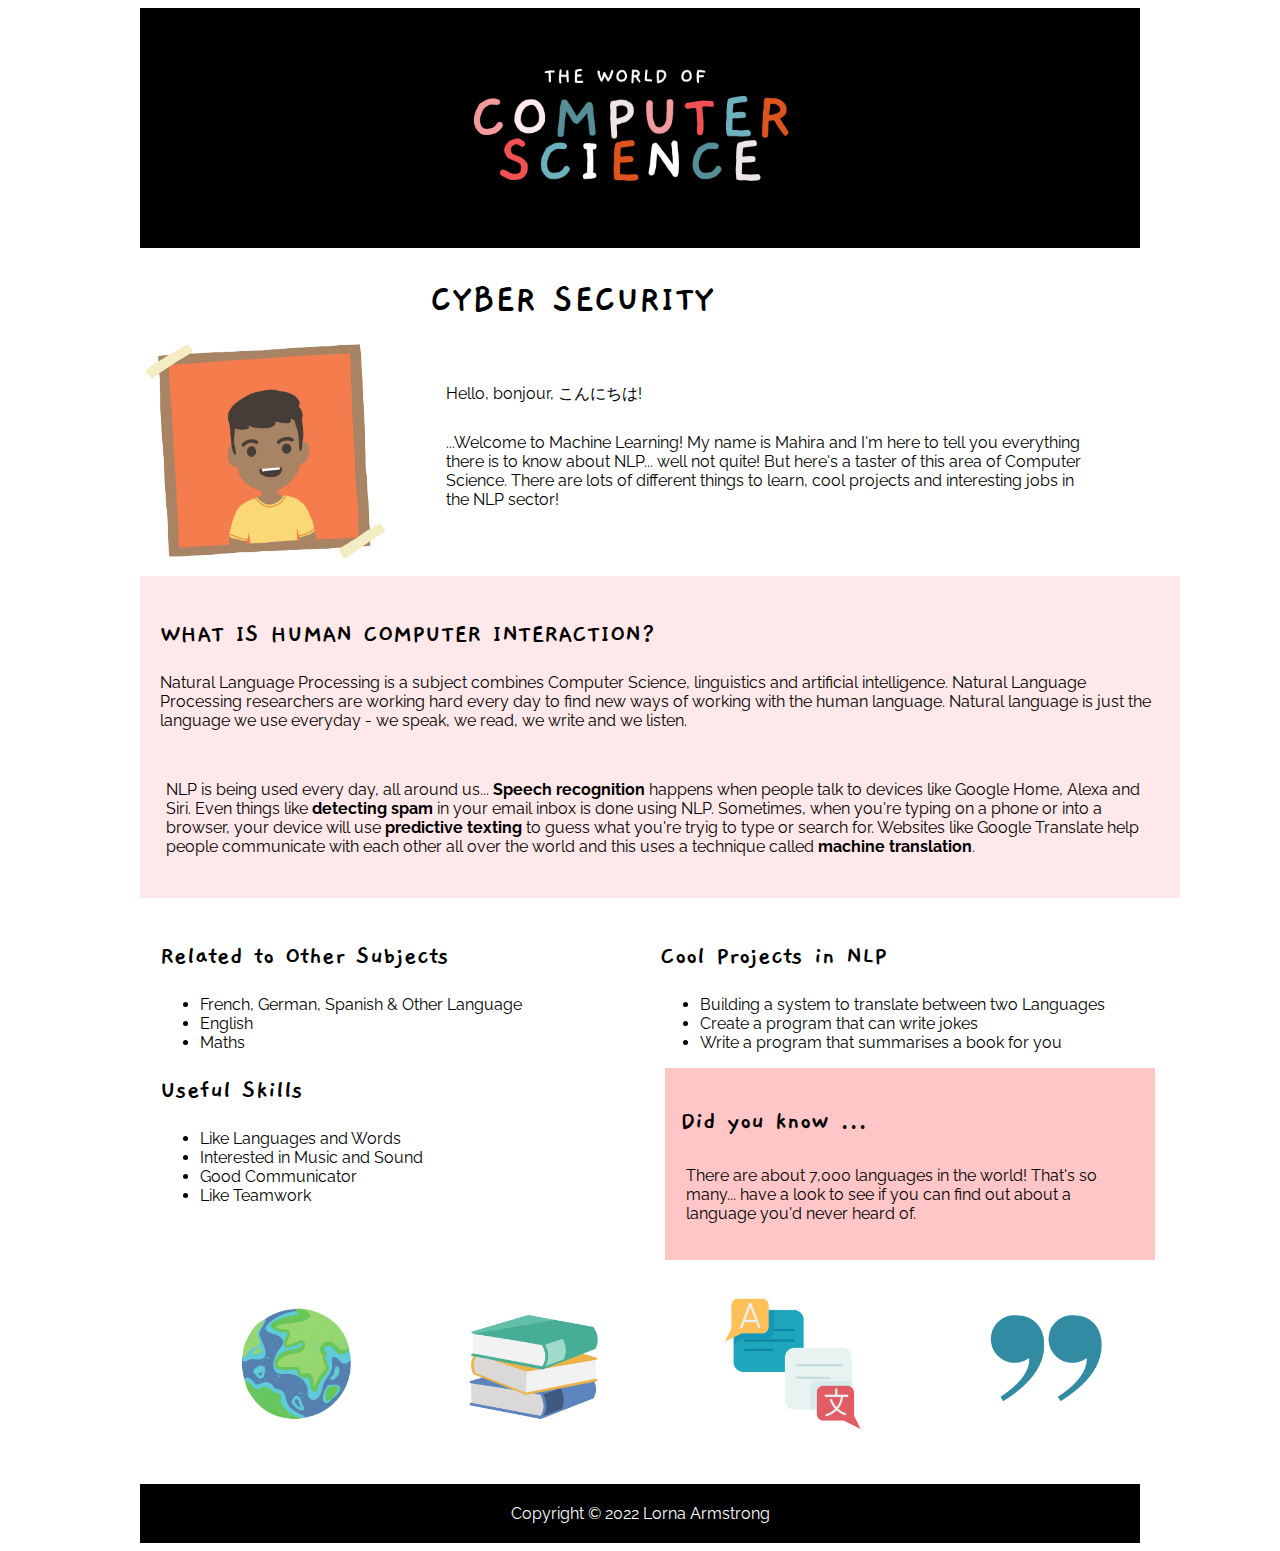
==== cyber-security.html @ d7040ce2 "Rename HTML Links and setup template" ====
<html lang="en">
<head>
    <meta charset="UTF-8">
    <meta name="viewport" content="width=device-width, initial-scale=1.0">
    <link rel="stylesheet" href="styles/style.css"/>
    <link rel="preconnect" href="https://fonts.googleapis.com">
    <link rel="stylesheet" href="https://fonts.googleapis.com/css?family=Raleway"/>
    <link rel="preconnect" href="https://fonts.gstatic.com" crossorigin>
    <link href="https://fonts.googleapis.com/css2?family=Gaegu:wght@700&family=Spartan:wght@900&display=swap" rel="stylesheet">
    <title>Natural Language Processing</title>
</head>
<body>
    <div id="container">
        <div id="header">
            <a href="index.html">
                <img src="images/banner.png" alt="The World of Computer Science" width=100%>
            </a>
        </div>
        <div class="subject-header">
            <img class="profile-image" src="images/CJ.png" width=25%>
            <h1>CYBER SECURITY</h1>
            <div class="nlp-intro">
                <p> Hello, bonjour, こんにちは! </p>
                <p>...Welcome to Machine Learning! My name is Mahira and I'm here to tell you everything there is to know about NLP...
                    well not quite! But here's a taster of this area of Computer Science. There are lots of different things to learn, cool projects and interesting jobs
                    in the NLP sector! </p>
                </p>
            </div>
        </div>
        <div class="subject-nlp-container">
            <h2> WHAT IS HUMAN COMPUTER INTERACTION? </h2>
            Natural Language Processing is a subject combines Computer Science, linguistics and artificial intelligence. Natural Language Processing researchers are
            working hard every day to find new ways of working with the human language. Natural language is just the language we use everyday - we speak, we read, we write
            and we listen.</p>

            <p>NLP is being used every day, all around us... <b>Speech recognition</b> happens when people talk to devices like Google Home, Alexa and Siri.
                Even things like <b>detecting spam</b> in your email inbox is done using NLP. Sometimes, when you're typing on a phone or into a browser, your device will
                use <b>predictive texting</b> to guess what you're tryig to type or search for.
                Websites like Google Translate help people communicate with each other all over the world and this uses a technique called <b>machine translation</b>.</p>
        </div>
        <div class="no-background-container">
            <div class="left-content">
                <h2> Related to Other Subjects </h2>
                <ul>
                    <li>French, German, Spanish & Other Language</li>
                    <li>English</li>
                    <li>Maths</li>
                </ul>
                <h2> Useful Skills </h2>
                <ul>
                    <li>Like Languages and Words</li>
                    <li>Interested in Music and Sound</li>
                    <li>Good Communicator</li>
                    <li>Like Teamwork</li>
                </ul>
            </div>
            <div class="left-content">
                <h2> Cool Projects in NLP </h2>
                <ul>
                    <li>Building a system to translate between two Languages</li>
                    <li>Create a program that can write jokes</li>
                    <li>Write a program that summarises a book for you</li>
                </ul>
                <div class="did-you-know-outer">
                    <div class="did-you-know-inner">
                        <h2> Did you know ... </h2>
                        <p>There are about 7,000 languages in the world! That's so many... have a look to see if you can find out about a language you'd never heard of. </p>
                    </div>
                </div>
            </div>
            <img src=images/nlp-icons.png width=100%>
        </div>

        <div id="footer">
            Copyright &copy; 2022 Lorna Armstrong
        </div>
    </div>
</body>

</html>
---- styles/style.css ----
#header {
    background-color: #000000;
    color: white;
    text-align: center;
    padding: 20px 0px 20px 0px;
}

#container {
    width: 1000px;
    margin-left: auto;
    margin-right: auto;
}

#content {
    padding: 10px 10px 10px 10px;
    height: 1800px;
    margin-right: auto;
    margin-left: auto;
    background-color: white;
    color: black;
}

#left-container{
    height: 450px;
    width: 29%;
    float: left;
    margin: 5 5 5 5;
}

#right-container{
    height: 100px;
    width: 48%;
    float: right;
    margin: 5 5 5 5;
}

.subject-posters{
    width: 1100px;
    align-items: center;
}

#footer {
    clear: both;
    padding: 20px;
    background-color: black;
    color: white;
    text-align: center;
}

.nlp-container {
    padding: 20px;
}

.robotics-container {
    padding: 20px;
    background-color: #91c8d1;
    color: white;
}

.light-grey-box {
    background-color: #fff;
}

.float-left {
    float:left;
    padding: 10px;
}

.software-enginering-container {
    padding: 20px;
    background-color: #ffeaec;
    color: black;
}

.pink-container {
    padding: 20px;
    margin: 10px;
    height: 1000px;
}

.robotics-blue-container {
    padding: 20px;
    background-color: #578f99;
    margin: 10px;
    height: 1000px;
}

.profile-image {
    float:left;
    margin: 60px 40px 10px 0px;

}

.nlp-text {
    font-family: "Spartan", Arial, sans-serif;
    font-size: 13pt;
    color: black;
}

.robotics-text {
    font-family: "Spartan", Arial, sans-serif;
    color: black;
}

.nlp-content {
    margin: 40px 40px 10px 10px;
    float: left;
    width: 100%;
}

.robotics-content{
    margin: 40px 40px 10px 10px;
    float: left;
    width: 100%;
}

.nlp-intro {
    width: 65%;
    float: left;
    padding: 10px;
    background-image: "/images/speech.png";
    font-family: "Raleway", Arial, sans-serif;
}

.robotics-intro {
    width: 65%;
    float: left;
    padding: 10px;
    background-color: white;
    background-color: #91c8d1;
}

p {
    padding: 6px;
    font-family: "Raleway", Arial, sans-serif;
}

body {
    background-color: #fff;
    font-family: "Raleway", Arial, sans-serif;
    justify-content: center;
}

h3, h4, h5, h6 {
  font-family: "Spartan", Arial, sans-serif;
  letter-spacing: 5px;
  text-align: center;
}

h1, h2 {
    text-align: left;
    font-family: 'Gaegu', cursive;
}

h1 {
    font-size: 30pt;
}

h2 {
    font-size: 20pt;
}

.subject-nlp-container{
    width: 100%;
    background-color: #FFE8E9;
    float:left;
    padding: 20px;
}

.no-background-container{
    width: 100%;
    float:left;
    padding: 20px;
}

.left-content{
    width: 50%;
    float:left;
}

.did-you-know-outer {
    margin: 5px;
    padding: 5px;
    background-color: #FFC6C8;
}

.did-you-know-inner {
    padding: 10px;
}
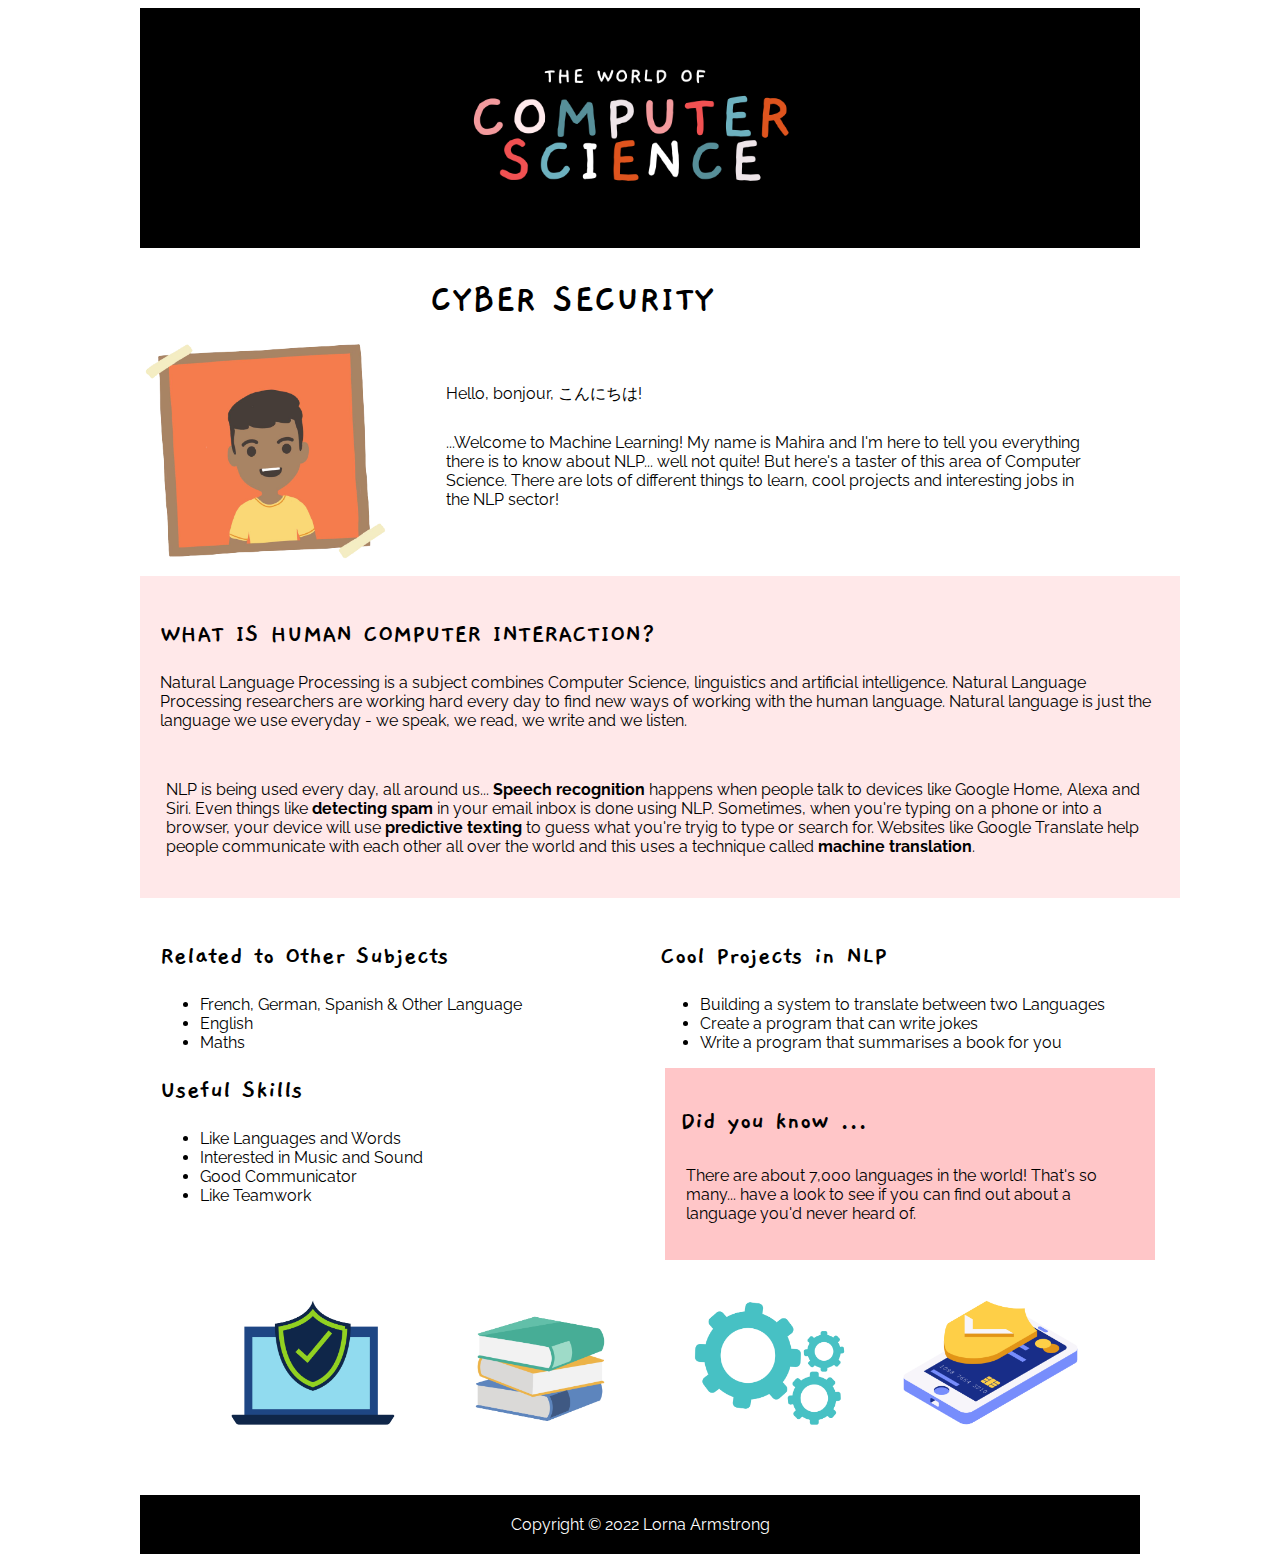
==== commit 02bbfae9: "Create robotics page" ====
--- a/cyber-security.html
+++ b/cyber-security.html
@@ -68,7 +68,7 @@
                     </div>
                 </div>
             </div>
-            <img src=images/nlp-icons.png width=100%>
+            <img src=images/cyber-icons.png width=100%>
         </div>
 
         <div id="footer">
--- a/styles/style.css
+++ b/styles/style.css
@@ -167,6 +167,22 @@
     padding: 20px;
 }
 
+.subject-hci-container{
+    width: 100%;
+    background-color: #AAB2B8;
+    float:left;
+    padding: 20px;
+    color: black;
+}
+
+.subject-robotics-container{
+    width: 100%;
+    background-color: #91c8d1;
+    float:left;
+    padding: 20px;
+    color: black;
+}
+
 .no-background-container{
     width: 100%;
     float:left;
@@ -176,6 +192,19 @@
 .left-content{
     width: 50%;
     float:left;
+}
+
+.did-you-know-outer-hci {
+    margin: 5px;
+    padding: 5px;
+    background-color: #45525d;
+    color: white;
+}
+
+.did-you-know-outer-robotics {
+    margin: 5px;
+    padding: 5px;
+    background-color: #C1E4ED;
 }
 
 .did-you-know-outer {
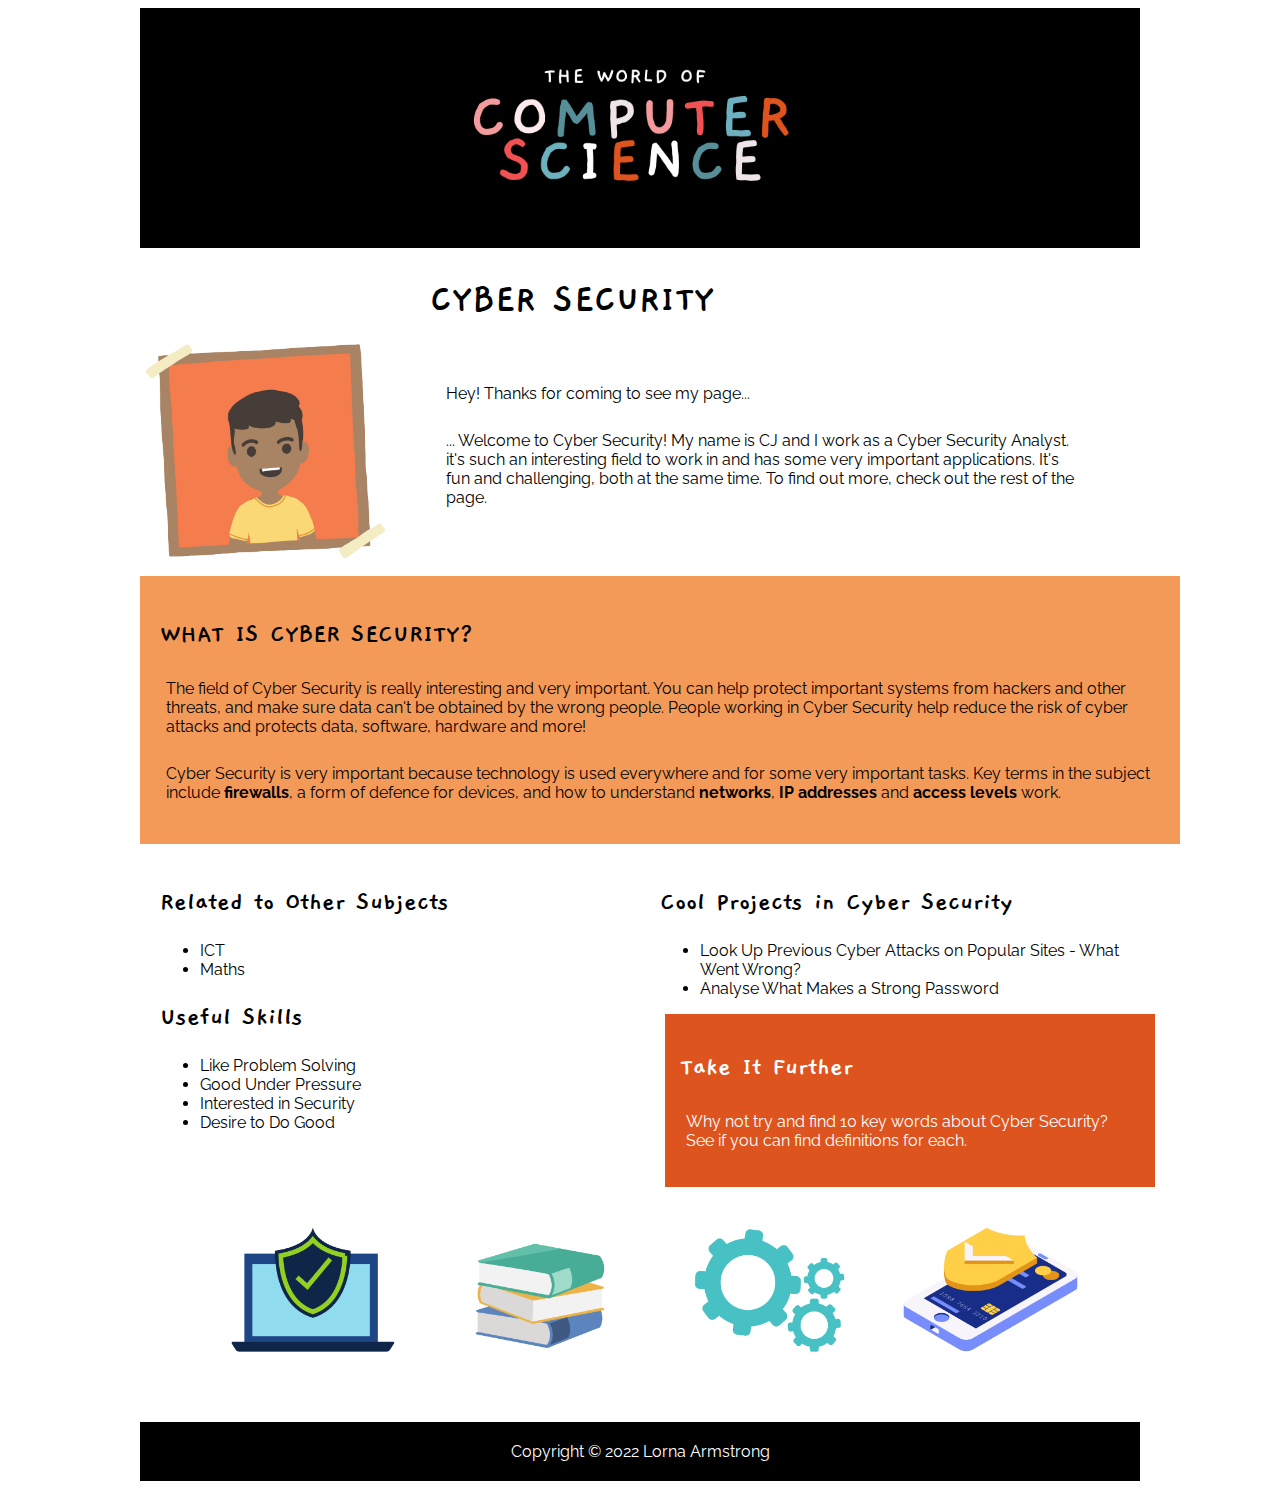
==== commit 14e1afbd: "Add Cyber Security Page" ====
--- a/cyber-security.html
+++ b/cyber-security.html
@@ -7,7 +7,7 @@
     <link rel="stylesheet" href="https://fonts.googleapis.com/css?family=Raleway"/>
     <link rel="preconnect" href="https://fonts.gstatic.com" crossorigin>
     <link href="https://fonts.googleapis.com/css2?family=Gaegu:wght@700&family=Spartan:wght@900&display=swap" rel="stylesheet">
-    <title>Natural Language Processing</title>
+    <title>Cyber Security</title>
 </head>
 <body>
     <div id="container">
@@ -20,51 +20,45 @@
             <img class="profile-image" src="images/CJ.png" width=25%>
             <h1>CYBER SECURITY</h1>
             <div class="nlp-intro">
-                <p> Hello, bonjour, こんにちは! </p>
-                <p>...Welcome to Machine Learning! My name is Mahira and I'm here to tell you everything there is to know about NLP...
-                    well not quite! But here's a taster of this area of Computer Science. There are lots of different things to learn, cool projects and interesting jobs
-                    in the NLP sector! </p>
+                <p> Hey! Thanks for coming to see my page... </p>
+                <p>... Welcome to Cyber Security! My name is CJ and I work as a Cyber Security Analyst. it's such an interesting field to work in and has some very important applications.
+                It's fun and challenging, both at the same time. To find out more, check out the rest of the page.</p>
                 </p>
             </div>
         </div>
-        <div class="subject-nlp-container">
-            <h2> WHAT IS HUMAN COMPUTER INTERACTION? </h2>
-            Natural Language Processing is a subject combines Computer Science, linguistics and artificial intelligence. Natural Language Processing researchers are
-            working hard every day to find new ways of working with the human language. Natural language is just the language we use everyday - we speak, we read, we write
-            and we listen.</p>
+        <div class="subject-cyber-container">
+            <h2> WHAT IS CYBER SECURITY? </h2>
+            <p>The field of Cyber Security is really interesting and very important. You can help protect important systems from hackers and other threats, and make sure data
+            can't be obtained by the wrong people. People working in Cyber Security help reduce the risk of cyber attacks and protects data, software, hardware and more!</p>
 
-            <p>NLP is being used every day, all around us... <b>Speech recognition</b> happens when people talk to devices like Google Home, Alexa and Siri.
-                Even things like <b>detecting spam</b> in your email inbox is done using NLP. Sometimes, when you're typing on a phone or into a browser, your device will
-                use <b>predictive texting</b> to guess what you're tryig to type or search for.
-                Websites like Google Translate help people communicate with each other all over the world and this uses a technique called <b>machine translation</b>.</p>
+            <p>Cyber Security is very important because technology is used everywhere and for some very important tasks. Key terms in the subject include <b>firewalls</b>, a form of defence
+            for devices, and how to understand <b>networks</b>, <b>IP addresses</b> and <b>access levels</b> work.</p>
         </div>
         <div class="no-background-container">
             <div class="left-content">
                 <h2> Related to Other Subjects </h2>
                 <ul>
-                    <li>French, German, Spanish & Other Language</li>
-                    <li>English</li>
+                    <li>ICT</li>
                     <li>Maths</li>
                 </ul>
                 <h2> Useful Skills </h2>
                 <ul>
-                    <li>Like Languages and Words</li>
-                    <li>Interested in Music and Sound</li>
-                    <li>Good Communicator</li>
-                    <li>Like Teamwork</li>
+                    <li>Like Problem Solving</li>
+                    <li>Good Under Pressure</li>
+                    <li>Interested in Security</li>
+                    <li>Desire to Do Good</li>
                 </ul>
             </div>
             <div class="left-content">
-                <h2> Cool Projects in NLP </h2>
+                <h2> Cool Projects in Cyber Security </h2>
                 <ul>
-                    <li>Building a system to translate between two Languages</li>
-                    <li>Create a program that can write jokes</li>
-                    <li>Write a program that summarises a book for you</li>
+                    <li>Look Up Previous Cyber Attacks on Popular Sites - What Went Wrong?</li>
+                    <li>Analyse What Makes a Strong Password</li>
                 </ul>
-                <div class="did-you-know-outer">
+                <div class="did-you-know-outer-cyber">
                     <div class="did-you-know-inner">
-                        <h2> Did you know ... </h2>
-                        <p>There are about 7,000 languages in the world! That's so many... have a look to see if you can find out about a language you'd never heard of. </p>
+                        <h2> Take It Further </h2>
+                        <p>Why not try and find 10 key words about Cyber Security? See if you can find definitions for each.</p>
                     </div>
                 </div>
             </div>
--- a/styles/style.css
+++ b/styles/style.css
@@ -183,6 +183,14 @@
     color: black;
 }
 
+.subject-cyber-container{
+    width: 100%;
+    background-color: #f49a59;
+    float:left;
+    padding: 20px;
+    color: black;
+}
+
 .no-background-container{
     width: 100%;
     float:left;
@@ -201,12 +209,25 @@
     color: white;
 }
 
+.did-you-know-outer-cyber {
+    margin: 5px;
+    padding: 5px;
+    background-color: #de541e;
+    color: white;
+}
+
 .did-you-know-outer-robotics {
     margin: 5px;
     padding: 5px;
     background-color: #C1E4ED;
 }
 
+.did-you-know-outer-ui-ux {
+    margin: 5px;
+    padding: 5px;
+    background-color: #f17c7c;
+}
+
 .did-you-know-outer {
     margin: 5px;
     padding: 5px;
